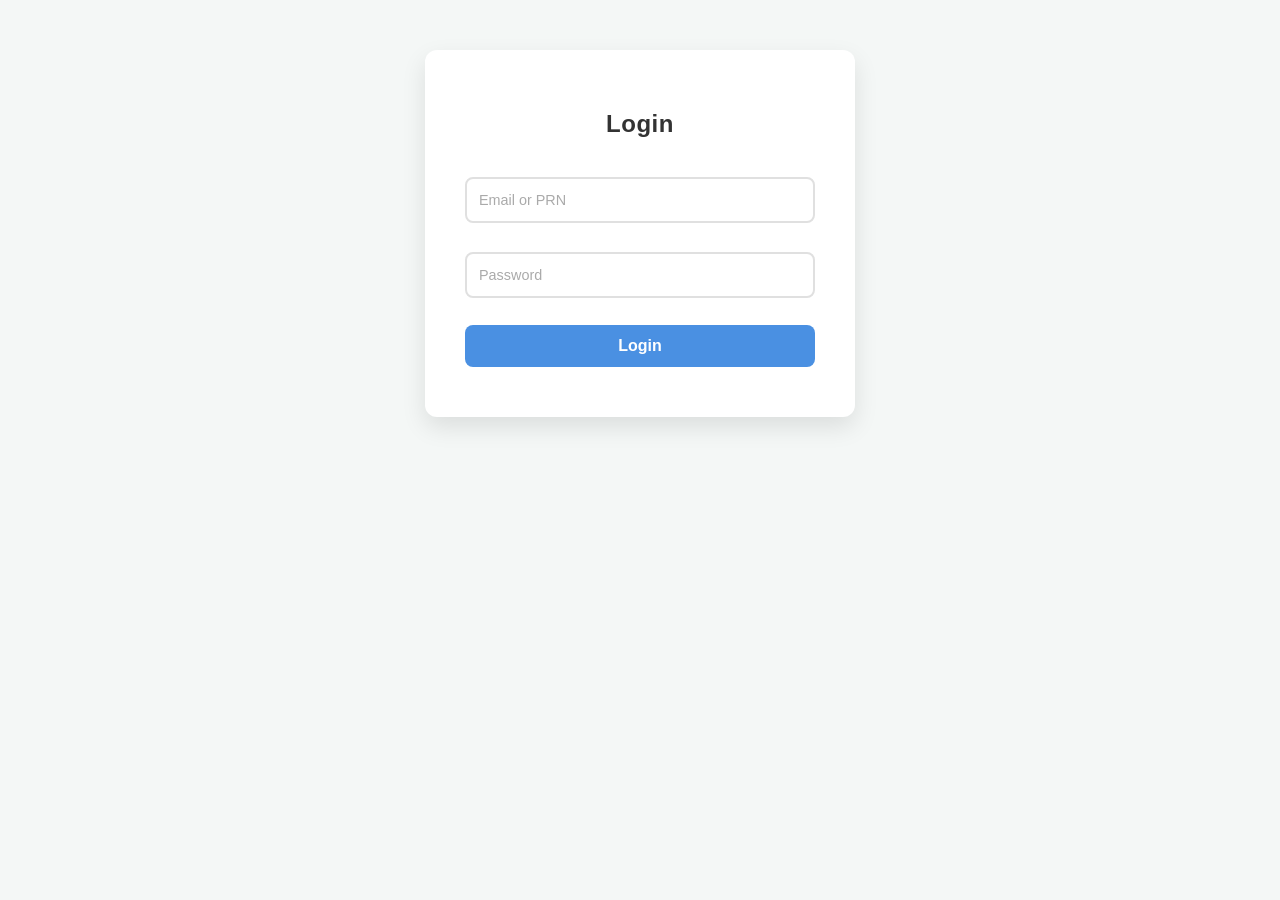
==== pages/dashboard.html @ ed1356a3 "Connecting frontend to live backend" ====
<!DOCTYPE html>
<html lang="en">
<head>
    <meta charset="UTF-8">
    <meta name="viewport" content="width=device-width, initial-scale=1.0">
    <link rel="stylesheet" href="../css/style.css">
    <style>
        /* Modern UI Enhancements */
        body {
            font-family: 'Segoe UI', Roboto, Helvetica, Arial, sans-serif;
            background-color: #f4f7f6;
            display: flex;
            justify-content: center;
            align-items: center;
            height: 100vh;
            margin: 0;
        }

        .container {
            background: #ffffff;
            padding: 2.5rem;
            border-radius: 12px;
            box-shadow: 0 10px 25px rgba(0, 0, 0, 0.1);
            text-align: center;
            width: 100%;
            max-width: 350px;
        }

        h2 {
            color: #333;
            margin-bottom: 1.5rem;
            font-weight: 600;
        }

        select {
            width: 100%;
            padding: 12px;
            margin-bottom: 1.5rem;
            border: 2px solid #e0e0e0;
            border-radius: 8px;
            font-size: 1rem;
            background-color: #fff;
            cursor: pointer;
            transition: border-color 0.3s ease;
            outline: none;
        }

        select:focus {
            border-color: #4A90E2;
        }

        button {
            width: 100%;
            padding: 12px;
            background-color: #4A90E2;
            color: white;
            border: none;
            border-radius: 8px;
            font-size: 1rem;
            font-weight: bold;
            cursor: pointer;
            transition: background-color 0.3s ease, transform 0.1s ease;
        }

        button:hover {
            background-color: #357ABD;
        }

        button:active {
            transform: scale(0.98);
        }
    </style>
</head>
<body>

<div class="container">
    <h2>Select Language</h2>

    <select id="language">
        <option value="Java">Java</option>
        <option value="C">C</option>
        <option value="Python">Python</option>
    </select>

    <button onclick="startQuiz()">Start Quiz</button>
</div>

<script>
function startQuiz() {
    const lang = document.getElementById("language").value;
    localStorage.setItem("language", lang);
    window.location.href = "quiz.html";
}
</script>
<script src="../js/protect.js"></script>
<script>
    // Assuming checkAuth is defined in protect.js
    if (typeof checkAuth === "function") {
        checkAuth();
    }
</script>
</body>
</html>
---- css/style.css ----
body {
    font-family: Arial, sans-serif;
    background: #f4f4f4;
    margin: 0;
}

.container {
    width: 90%;
    max-width: 500px;
    margin: auto;
    margin-top: 50px;
    background: white;
    padding: 20px;
    border-radius: 10px;
}

input, button, select {
    width: 100%;
    padding: 10px;
    margin: 10px 0;
}

button {
    background: #007bff;
    color: white;
    border: none;
    cursor: pointer;
}

button:hover {
    background: #0056b3;
}
@media (max-width: 600px) {
    .container {
        width: 95%;
        padding: 15px;
    }

    h2 {
        font-size: 20px;
    }

    button {
        padding: 12px;
    }
}
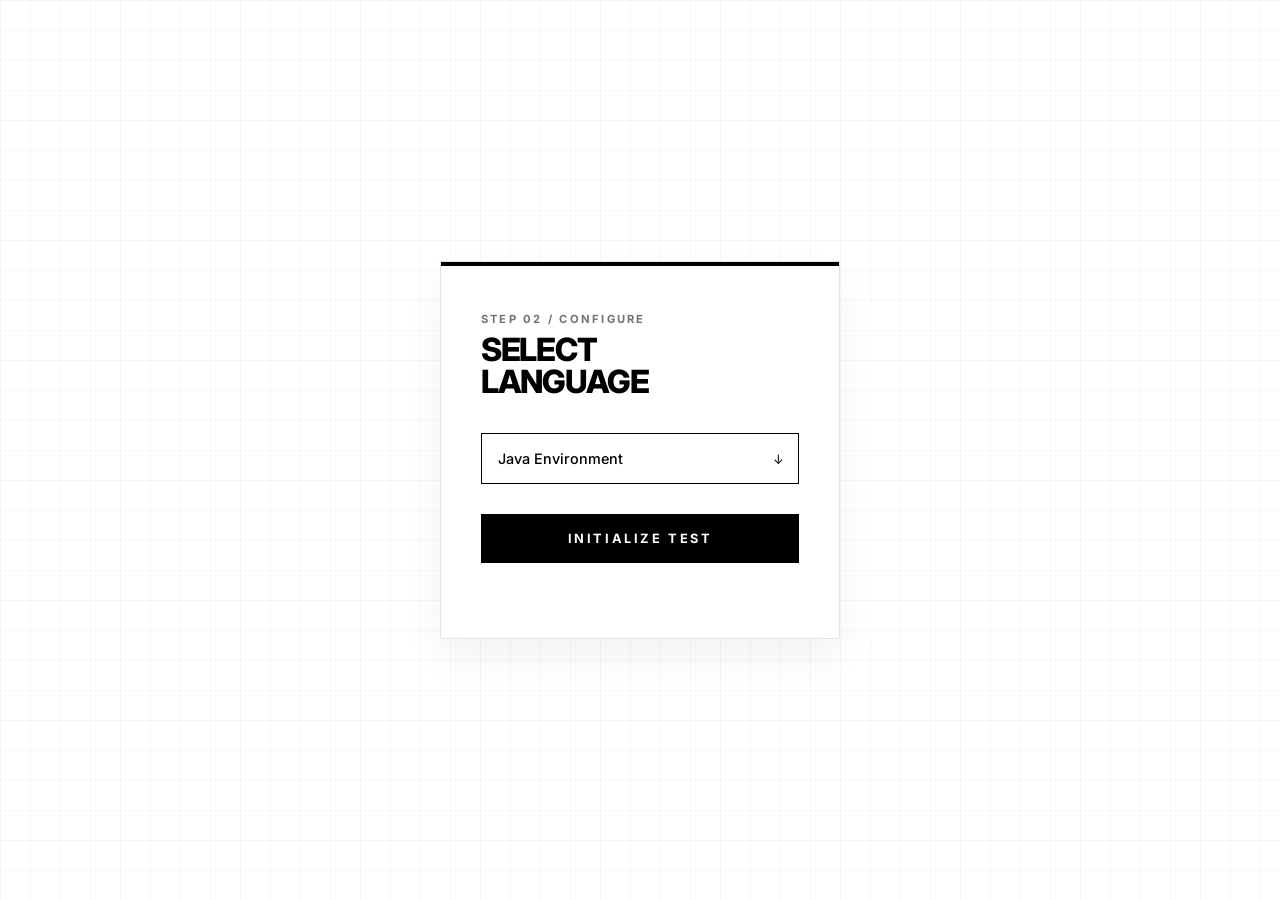
==== commit 721b19a2: "UI Changes" ====
--- a/pages/dashboard.html
+++ b/pages/dashboard.html
@@ -3,101 +3,188 @@
 <head>
     <meta charset="UTF-8">
     <meta name="viewport" content="width=device-width, initial-scale=1.0">
-    <link rel="stylesheet" href="../css/style.css">
+    <title>Selection | System Environment</title>
+    <link href="https://fonts.googleapis.com/css2?family=Inter:wght@300;400;600;800&display=swap" rel="stylesheet">
     <style>
-        /* Modern UI Enhancements */
-        body {
-            font-family: 'Segoe UI', Roboto, Helvetica, Arial, sans-serif;
-            background-color: #f4f7f6;
-            display: flex;
-            justify-content: center;
-            align-items: center;
-            height: 100vh;
-            margin: 0;
+        :root {
+            --color-black: #000000;
+            --color-white: #ffffff;
+            --color-gray: #71717a;
+            --border-alpha: rgba(0, 0, 0, 0.1);
         }
 
-        .container {
-            background: #ffffff;
-            padding: 2.5rem;
-            border-radius: 12px;
-            box-shadow: 0 10px 25px rgba(0, 0, 0, 0.1);
-            text-align: center;
+        * {
+            margin: 0;
+            padding: 0;
+            box-sizing: border-box;
+            font-family: 'Inter', sans-serif;
+        }
+
+        body {
+            height: 100vh;
+            display: flex;
+            align-items: center;
+            justify-content: center;
+            background-color: #ffffff;
+            /* MATCHING GRID PATTERN */
+            background-image: 
+                linear-gradient(rgba(0,0,0,0.03) 1px, transparent 1px),
+                linear-gradient(90deg, rgba(0,0,0,0.03) 1px, transparent 1px);
+            background-size: 30px 30px;
+            color: var(--color-black);
+        }
+
+        .card {
+            background: rgba(255, 255, 255, 0.9);
+            backdrop-filter: blur(10px);
+            -webkit-backdrop-filter: blur(10px);
+            padding: 50px 40px;
+            border: 1px solid var(--border-alpha);
+            border-radius: 2px;
             width: 100%;
-            max-width: 350px;
+            max-width: 400px;
+            box-shadow: 0 20px 40px rgba(0, 0, 0, 0.05);
+            position: relative;
+        }
+
+        /* Black Accent Line */
+        .card::before {
+            content: "";
+            position: absolute;
+            top: 0;
+            left: 0;
+            width: 100%;
+            height: 4px;
+            background: var(--color-black);
+        }
+
+        .header {
+            margin-bottom: 35px;
+        }
+
+        .label {
+            font-size: 0.7rem;
+            font-weight: 700;
+            text-transform: uppercase;
+            letter-spacing: 0.2em;
+            color: var(--color-gray);
+            display: block;
+            margin-bottom: 8px;
         }
 
         h2 {
-            color: #333;
-            margin-bottom: 1.5rem;
-            font-weight: 600;
+            font-size: 2rem;
+            font-weight: 800;
+            letter-spacing: -0.04em;
+            text-transform: uppercase;
+            line-height: 1;
+        }
+
+        /* Modern Select Styling */
+        .select-wrapper {
+            position: relative;
+            margin-bottom: 30px;
         }
 
         select {
             width: 100%;
-            padding: 12px;
-            margin-bottom: 1.5rem;
-            border: 2px solid #e0e0e0;
-            border-radius: 8px;
-            font-size: 1rem;
-            background-color: #fff;
+            padding: 16px;
+            border: 1px solid var(--color-black);
+            border-radius: 0;
+            font-size: 0.9rem;
+            font-weight: 500;
+            background: var(--color-white);
+            appearance: none; /* Removes default browser arrow */
             cursor: pointer;
-            transition: border-color 0.3s ease;
+            transition: all 0.2s ease;
             outline: none;
         }
 
+        /* Custom Arrow for the Select */
+        .select-wrapper::after {
+            content: '↓';
+            position: absolute;
+            right: 15px;
+            top: 50%;
+            transform: translateY(-50%);
+            font-size: 0.8rem;
+            pointer-events: none;
+        }
+
         select:focus {
-            border-color: #4A90E2;
+            background-color: #fcfcfc;
+            box-shadow: 4px 4px 0px var(--color-black);
+            transform: translate(-2px, -2px);
         }
 
         button {
             width: 100%;
-            padding: 12px;
-            background-color: #4A90E2;
-            color: white;
-            border: none;
-            border-radius: 8px;
-            font-size: 1rem;
-            font-weight: bold;
+            padding: 16px;
+            background: var(--color-black);
+            color: var(--color-white);
+            border: 1px solid var(--color-black);
+            font-size: 0.8rem;
+            font-weight: 700;
+            text-transform: uppercase;
+            letter-spacing: 0.2em;
             cursor: pointer;
-            transition: background-color 0.3s ease, transform 0.1s ease;
+            transition: all 0.3s ease;
         }
 
         button:hover {
-            background-color: #357ABD;
+            background: transparent;
+            color: var(--color-black);
         }
 
         button:active {
             transform: scale(0.98);
         }
+
+        .footer-note {
+            margin-top: 25px;
+            font-size: 0.65rem;
+            text-align: center;
+            color: var(--color-gray);
+            text-transform: uppercase;
+            letter-spacing: 0.1em;
+        }
     </style>
 </head>
 <body>
 
-<div class="container">
-    <h2>Select Language</h2>
+    <div class="card">
+        <div class="header">
+            <span class="label">Step 02 / Configure</span>
+            <h2>Select <br> Language</h2>
+        </div>
 
-    <select id="language">
-        <option value="Java">Java</option>
-        <option value="C">C</option>
-        <option value="Python">Python</option>
-    </select>
+        <div class="select-wrapper">
+            <select id="language">
+                <option value="Java">Java Environment</option>
+                <option value="C">C Programming</option>
+                <option value="Python">Python Scripting</option>
+            </select>
+        </div>
 
-    <button onclick="startQuiz()">Start Quiz</button>
-</div>
+        <button onclick="startQuiz()">Initialize Test</button>
 
-<script>
-function startQuiz() {
-    const lang = document.getElementById("language").value;
-    localStorage.setItem("language", lang);
-    window.location.href = "quiz.html";
-}
-</script>
-<script src="../js/protect.js"></script>
-<script>
-    // Assuming checkAuth is defined in protect.js
-    if (typeof checkAuth === "function") {
-        checkAuth();
-    }
-</script>
+        <div class="footer-note">
+            
+        </div>
+    </div>
+
+    <script>
+        function startQuiz() {
+            const lang = document.getElementById("language").value;
+            localStorage.setItem("language", lang);
+            window.location.href = "quiz.html";
+        }
+
+        // Auth check logic remains same
+        if (typeof checkAuth === "function") {
+            checkAuth();
+        }
+    </script>
+    <script src="../js/protect.js"></script>
 </body>
 </html>
